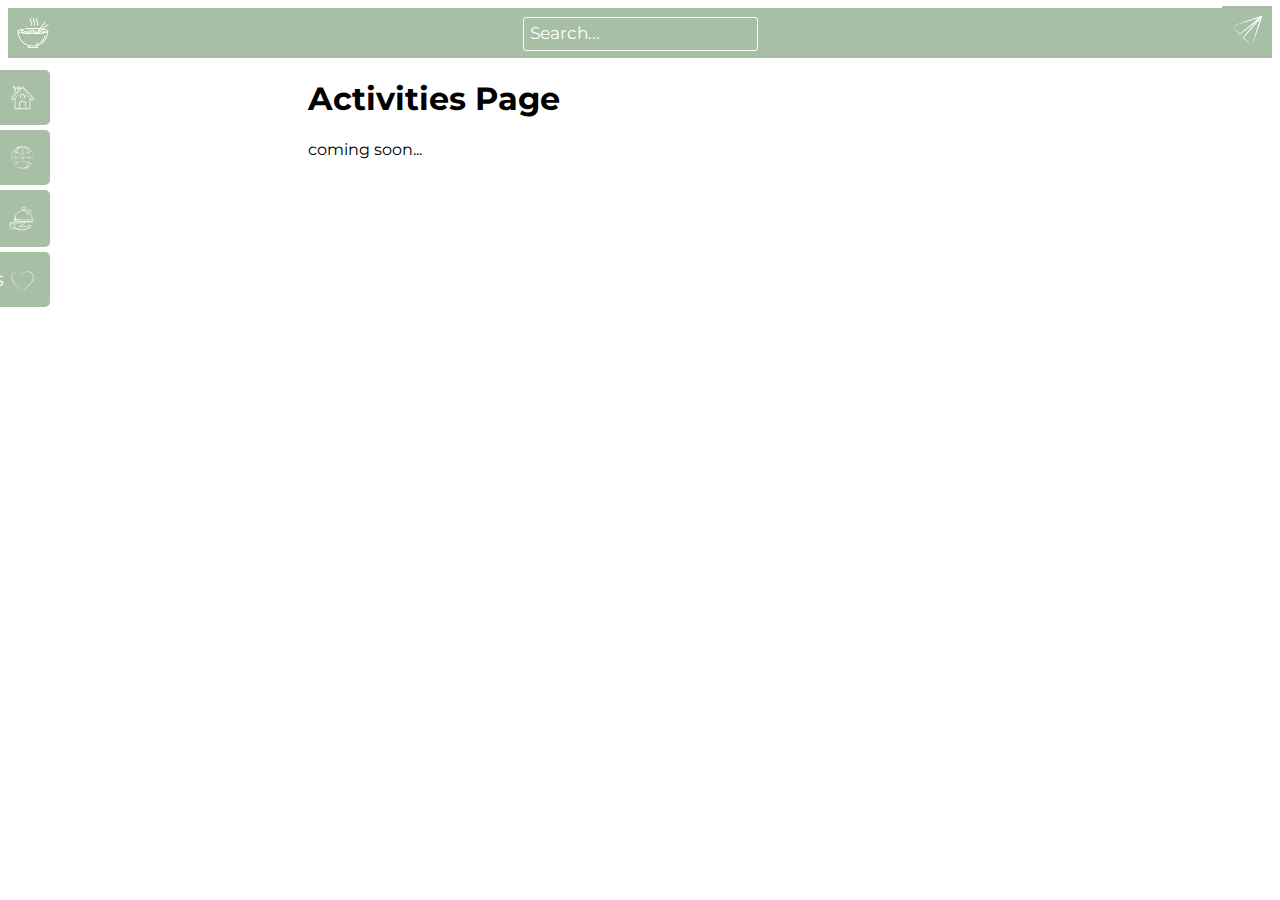
==== activities.html @ b77115ab "font style import" ====
<!DOCTYPE html>
<html>
    <head>
        <meta charset="UTF-8">
        <title>Food o'Clock</title>
        <link rel="stylesheet" type="text/css" href="style_activities.css">
        <style>
            @import url('https://fonts.googleapis.com/css2?family=Montserrat:ital,wght@0,100;0,200;0,300;0,400;0,500;0,600;0,700;0,800;0,900;1,100;1,200;1,300;1,400;1,500;1,600;1,700;1,800;1,900&display=swap');
        </style>  
    </head>

    <body>

        <div class="topNav">
            <img src="img/logo.png" alt="this is a logo" >

            <form id="mySearchBar" class="searchBar">
                <input type="text" placeholder="Search..." >
                <!--<img src="../icons/search.png" alt="this is a globe icon" style="margin-top: -43px;">-->
            </form>

            <img src="icons/message.png" alt="this is a message" style="float: right; margin-top: -45px;">
        </div>

        <div id="mySidenav" class="sidenav">
            <a href="home.html" id="home">Home <img src="icons/home.png" alt="this is a home icon" style="height: 25px; float: right;"> </a>
            <a href="map.html" id="map">Map <img src="icons/map.png" alt="this is a map icon"  style="height: 25px; float: right;"> </a>
            <a href="explore.html" id="explore">Explore <img src="icons/explore.png" alt="this is a explore" style="height: 27px; float: right;"> </a>
            <a href="activities.html" id="activities">Activities <img src="icons/activities.png" alt="this is a heart icon" style="height: 25px; float: right;"> </a>

        </div>

        <div style="margin-left: 300px">
            <h1 >
            Activities Page
            </h1>

            <p>
                coming soon...
            </p>
        </div>
        
        

       

        

    </body>
</html>
---- style_activities.css ----
body {
	background-color: white;
	overflow-x: hidden;
    font-family: 'Montserrat';
}

hr {
	width: 70%;
	border: 0.5px solid #A7BFA5;
	margin-left: auto;
	margin-right: auto;
}

.topNav img{
	height: 50px;
	
}

.topNav{
	width: 100%;
	height: 50px;
	background-color: #A7BFA5;
	display: block;
	
}


/* Style the search box inside the navigation bar */
.searchBar input[type=text] {
	display: block;
	padding: 6px;
	border: 1px solid white;
	border-radius: 3px;
	background-color: #A7BFA5;
	margin-top: -45px;
	margin-left: auto;
	margin-right: auto;
	position: relative;
	font-size: 17px;
  }

.searchBar ::placeholder {
	color: white;
	font-family: 'Montserrat';
}


/* Style the links inside the sidenav */
#mySidenav a {
position: absolute; /* Position them relative to the browser window */
left: -100px; /* Position them outside of the screen */
transition: 0.3s; /* Add transition on hover */
padding: 15px; /* 15px padding */
width: 120px; /* Set a specific width */
text-decoration: none; /* Remove underline */
font-size: 20px; /* Increase font size */
font-family: 'Montserrat';
color: white; /* White text color */
border-radius: 0 5px 5px 0; /* Rounded corners on the top right and bottom right side */
}

#mySidenav a:hover {
left: 0; /* On mouse-over, make the elements appear as they should */
}

/* The about link: 20px from the top with a green background */
#home {
top: 70px;
background-color: #A7BFA5;
}

#map {
top: 130px;
background-color: #A7BFA5; /* Blue */
}

#explore {
top: 190px;
background-color: #A7BFA5; /* Red */
}

#activities {
top: 252px;
background-color: #A7BFA5 /* Light Black */
}
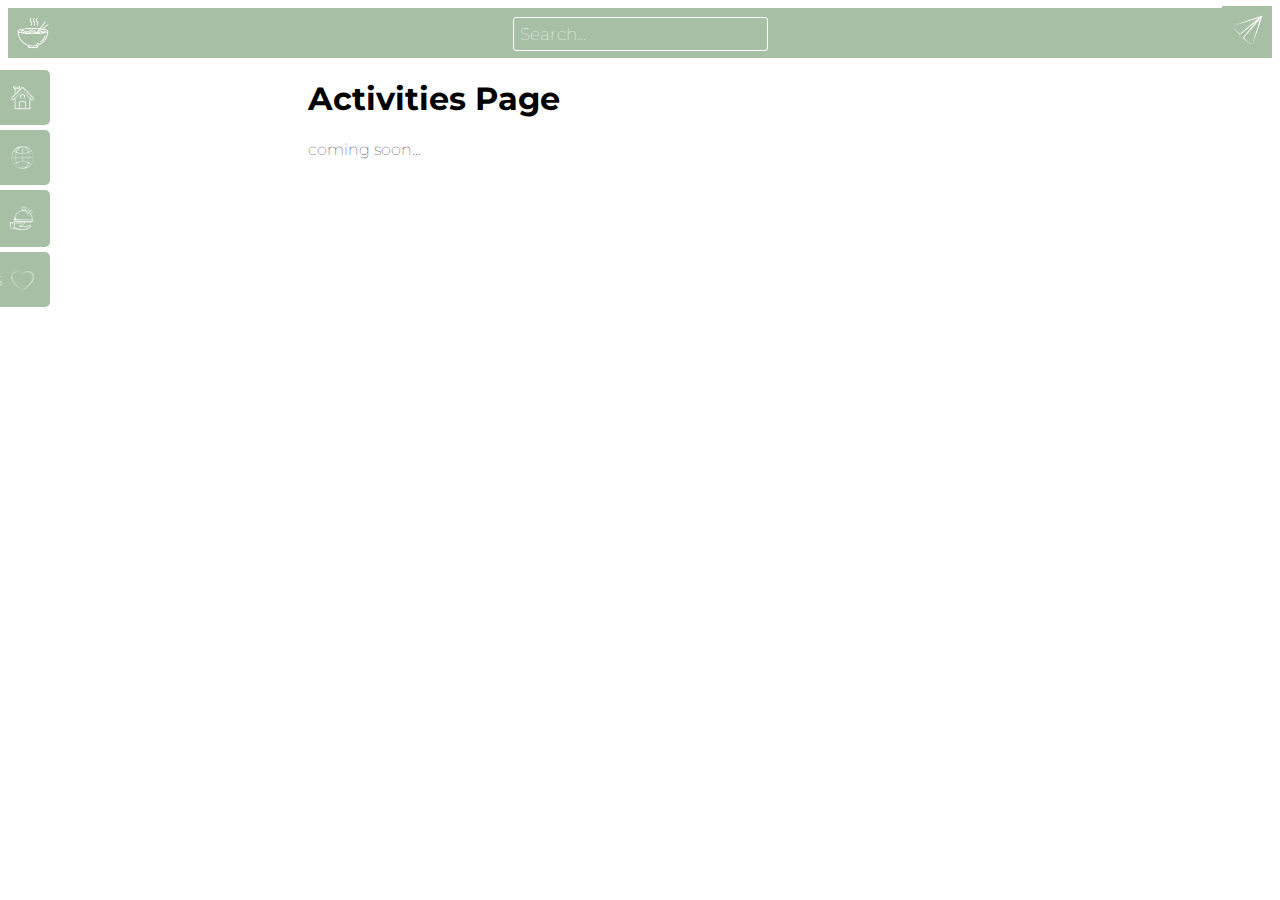
==== commit 410503ec: "logo link" ====
--- a/activities.html
+++ b/activities.html
@@ -12,7 +12,7 @@
     <body>
 
         <div class="topNav">
-            <img src="img/logo.png" alt="this is a logo" >
+            <a href="home.html" > <img src="img/logo.png" alt="this is a logo" > </a>
 
             <form id="mySearchBar" class="searchBar">
                 <input type="text" placeholder="Search..." >
--- a/style_activities.css
+++ b/style_activities.css
@@ -2,7 +2,8 @@
 body {
 	background-color: white;
 	overflow-x: hidden;
-    font-family: 'Montserrat';
+    font-family: 'Montserrat', sans-serif;
+	font-weight: 100;
 }
 
 hr {
@@ -38,50 +39,54 @@
 	margin-right: auto;
 	position: relative;
 	font-size: 17px;
+	font-family: 'Montserrat', sans-serif;
+	font-weight: 300;
   }
 
 .searchBar ::placeholder {
 	color: white;
-	font-family: 'Montserrat';
+	font-family: 'Montserrat', sans-serif;
+	font-weight: 100;
 }
 
 
 /* Style the links inside the sidenav */
 #mySidenav a {
-position: absolute; /* Position them relative to the browser window */
-left: -100px; /* Position them outside of the screen */
-transition: 0.3s; /* Add transition on hover */
-padding: 15px; /* 15px padding */
-width: 120px; /* Set a specific width */
-text-decoration: none; /* Remove underline */
-font-size: 20px; /* Increase font size */
-font-family: 'Montserrat';
-color: white; /* White text color */
-border-radius: 0 5px 5px 0; /* Rounded corners on the top right and bottom right side */
+	position: absolute; /* Position them relative to the browser window */
+	left: -100px; /* Position them outside of the screen */
+	transition: 0.3s; /* Add transition on hover */
+	padding: 15px; /* 15px padding */
+	width: 120px; /* Set a specific width */
+	text-decoration: none; /* Remove underline */
+	font-size: 20px; /* Increase font size */
+	font-family: 'Montserrat', sans-serif;
+	font-weight: 100;
+	color: white; /* White text color */
+	border-radius: 0 5px 5px 0; /* Rounded corners on the top right and bottom right side */
 }
 
 #mySidenav a:hover {
-left: 0; /* On mouse-over, make the elements appear as they should */
+	left: 0; /* On mouse-over, make the elements appear as they should */
 }
 
 /* The about link: 20px from the top with a green background */
 #home {
-top: 70px;
-background-color: #A7BFA5;
+	top: 70px;
+	background-color: #A7BFA5;
 }
 
 #map {
-top: 130px;
-background-color: #A7BFA5; /* Blue */
+	top: 130px;
+	background-color: #A7BFA5; /* Blue */
 }
 
 #explore {
-top: 190px;
-background-color: #A7BFA5; /* Red */
+	top: 190px;
+	background-color: #A7BFA5; /* Red */
 }
 
 #activities {
-top: 252px;
-background-color: #A7BFA5 /* Light Black */
+	top: 252px;
+	background-color: #A7BFA5 /* Light Black */
 }
 
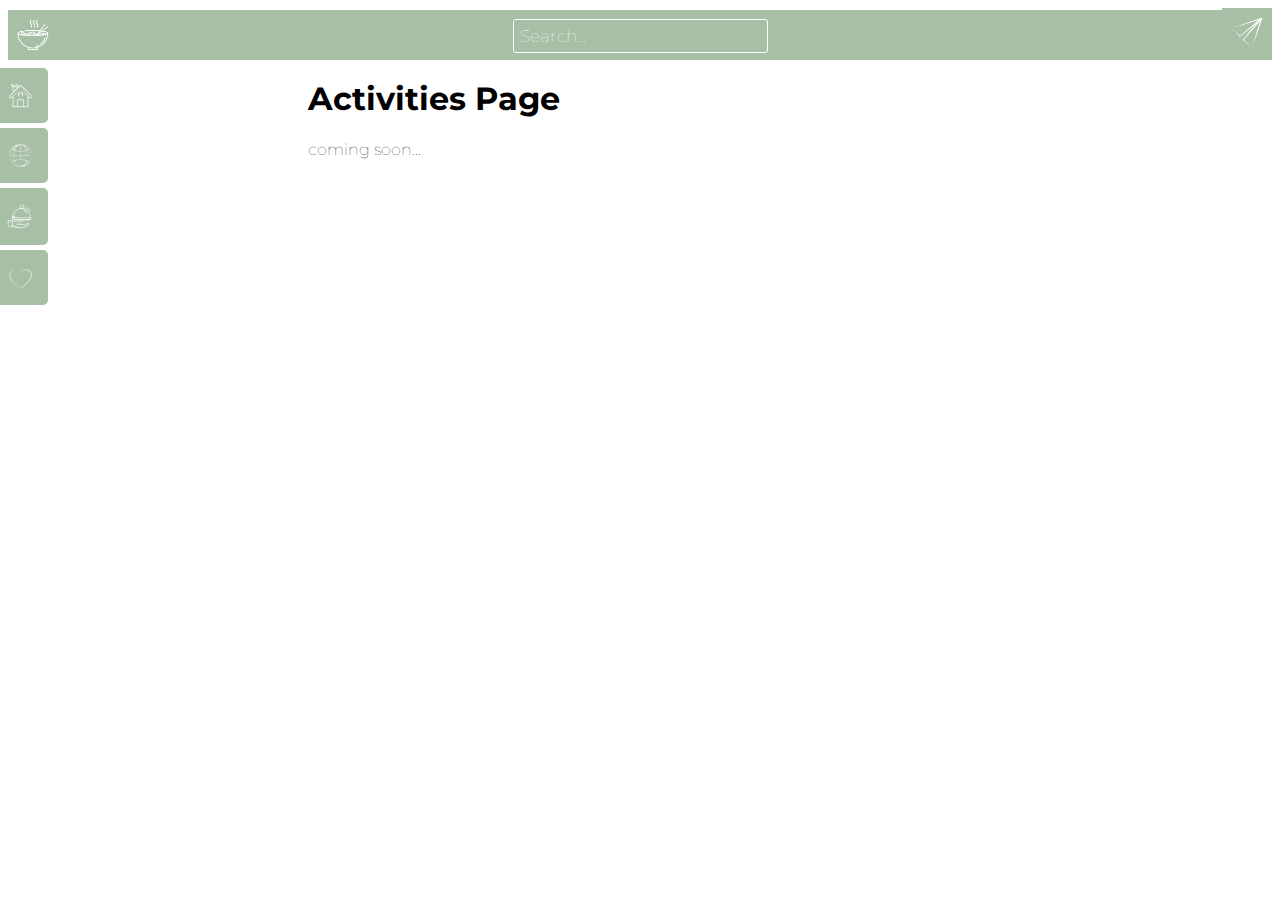
==== commit 281f580a: "header und sidenav style" ====
--- a/activities.html
+++ b/activities.html
@@ -10,17 +10,19 @@
     </head>
 
     <body>
-
-        <div class="topNav">
-            <a href="home.html" > <img src="img/logo.png" alt="this is a logo" > </a>
-
-            <form id="mySearchBar" class="searchBar">
-                <input type="text" placeholder="Search..." >
-                <!--<img src="../icons/search.png" alt="this is a globe icon" style="margin-top: -43px;">-->
-            </form>
-
-            <img src="icons/message.png" alt="this is a message" style="float: right; margin-top: -45px;">
-        </div>
+        <header>
+            <div class="topNav">
+                <a href="home.html" > <img src="img/logo.png" alt="this is a logo" > </a>
+    
+    
+                <form id="mySearchBar" class="searchBar">
+                    <input type="text" placeholder="Search..." >
+                    <!--<img src="../icons/search.png" alt="this is a globe icon" style="margin-top: -43px;">-->
+                </form>
+    
+                <img src="icons/message.png" alt="this is a message" style="float: right; margin-top: -45px;">
+            </div>
+          </header>
 
         <div id="mySidenav" class="sidenav">
             <a href="home.html" id="home">Home <img src="icons/home.png" alt="this is a home icon" style="height: 25px; float: right;"> </a>
--- a/style_activities.css
+++ b/style_activities.css
@@ -2,30 +2,39 @@
 body {
 	background-color: white;
 	overflow-x: hidden;
-    font-family: 'Montserrat', sans-serif;
+	font-family: 'Montserrat', sans-serif;
 	font-weight: 100;
 }
 
-hr {
-	width: 70%;
-	border: 0.5px solid #A7BFA5;
-	margin-left: auto;
-	margin-right: auto;
+header{
+	position: -webkit-sticky;
+	position: sticky;
+	top: 10px;
+}
+
+footer {
+	background-color: #A7BFA5;
+	color: white;
+	text-align: center;
+	padding-top: 50px;
+	padding-bottom: 50px;
+	margin-top: 15px;
+}
+
+.footer h2{
+	font-weight: 400;
 }
 
 .topNav img{
 	height: 50px;
-	
 }
 
 .topNav{
 	width: 100%;
 	height: 50px;
 	background-color: #A7BFA5;
-	display: block;
-	
+	display: block;	
 }
-
 
 /* Style the search box inside the navigation bar */
 .searchBar input[type=text] {
@@ -39,7 +48,8 @@
 	margin-right: auto;
 	position: relative;
 	font-size: 17px;
-	font-family: 'Montserrat', sans-serif;
+	color: white;
+	font-family: 'Montserrat', sans-serif ;
 	font-weight: 300;
   }
 
@@ -49,24 +59,26 @@
 	font-weight: 100;
 }
 
+.sidenav{
+	position: fixed;
+	margin-top: -60px;
+}
 
 /* Style the links inside the sidenav */
 #mySidenav a {
 	position: absolute; /* Position them relative to the browser window */
-	left: -100px; /* Position them outside of the screen */
+	left: -110px; /* Position them outside of the screen */
 	transition: 0.3s; /* Add transition on hover */
 	padding: 15px; /* 15px padding */
 	width: 120px; /* Set a specific width */
 	text-decoration: none; /* Remove underline */
 	font-size: 20px; /* Increase font size */
-	font-family: 'Montserrat', sans-serif;
-	font-weight: 100;
 	color: white; /* White text color */
 	border-radius: 0 5px 5px 0; /* Rounded corners on the top right and bottom right side */
 }
 
 #mySidenav a:hover {
-	left: 0; /* On mouse-over, make the elements appear as they should */
+	left: -10px; /* On mouse-over, make the elements appear as they should */
 }
 
 /* The about link: 20px from the top with a green background */
@@ -81,12 +93,11 @@
 }
 
 #explore {
-	top: 190px;
-	background-color: #A7BFA5; /* Red */
+top: 190px;
+background-color: #A7BFA5; /* Red */
 }
 
 #activities {
-	top: 252px;
-	background-color: #A7BFA5 /* Light Black */
-}
-
+top: 252px;
+background-color: #A7BFA5 /* Light Black */
+}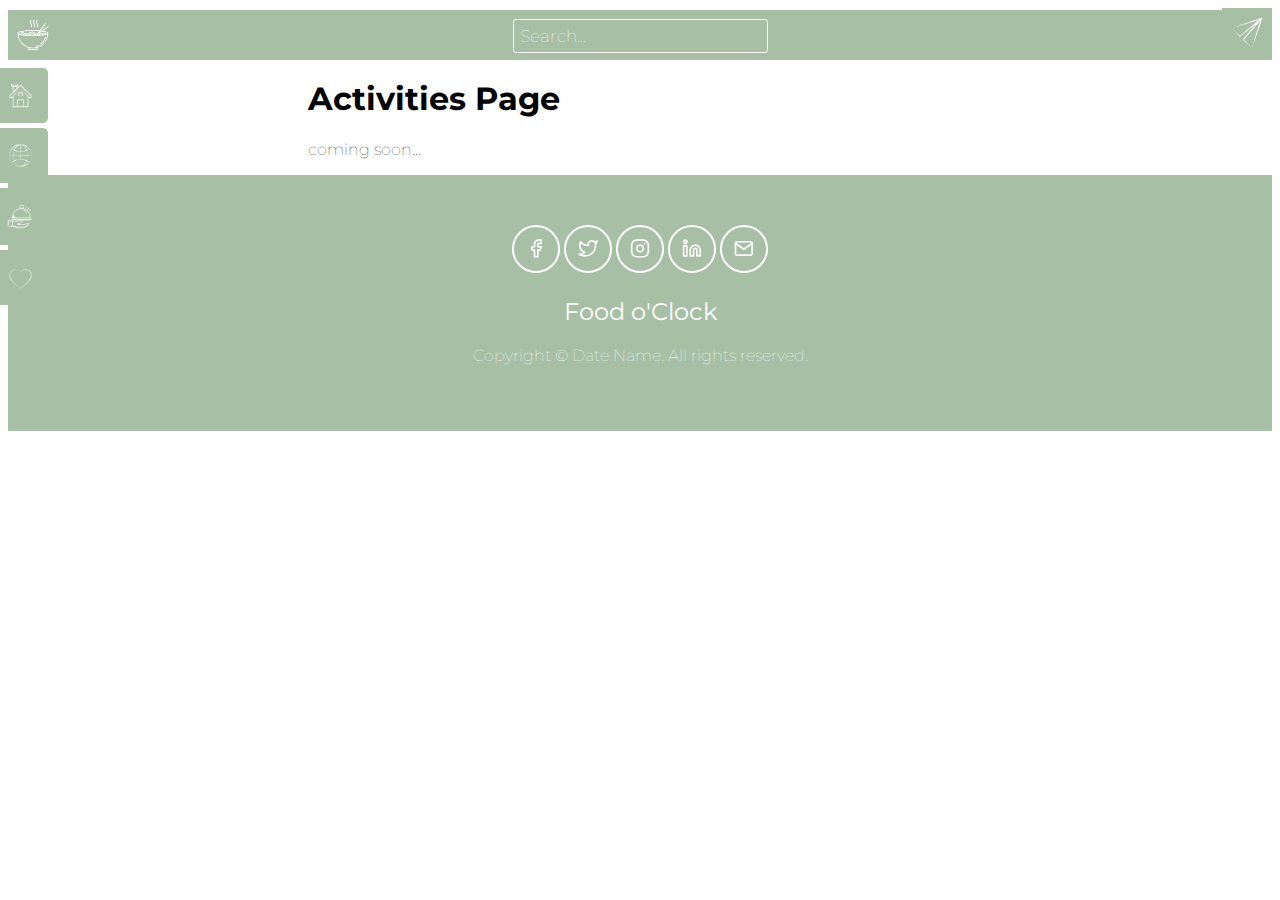
==== commit a03bfd8b: "footer all pages" ====
--- a/activities.html
+++ b/activities.html
@@ -45,7 +45,109 @@
         
 
        
+        <!-- FOOTER -->
 
+        <footer class="footer">
+            <!-- Facebook -->
+            <svg xmlns="http://www.w3.org/2000/svg" width="48" height="48" viewBox="0 0 48 48">
+              <g id="Circle_Button_" data-name="Circle Button " transform="translate(0 0)">
+                <g id="Area_SIZE:MEDIUM_STATE:DEFAULT_STYLE:STYLE2_" data-name="Area [SIZE:MEDIUM][STATE:DEFAULT][STYLE:STYLE2]" transform="translate(0 0)" fill="#a7bfa5" stroke="#fff" stroke-width="2">
+                  <rect width="48" height="48" rx="24" stroke="none"/>
+                  <rect x="1" y="1" width="46" height="46" rx="23" fill="none"/>
+                </g>
+                <g id="Icon_" data-name="Icon " transform="translate(14 14)">
+                  <rect id="Area_ICON:feather_facebook_SIZE:MEDIUM_STATE:DEFAULT_STYLE:STYLE2_" data-name="Area [ICON:feather/facebook][SIZE:MEDIUM][STATE:DEFAULT][STYLE:STYLE2]" width="20" height="20" transform="translate(0 0)" fill="#a7bfa5" opacity="0"/>
+                  <g id="Icon" transform="translate(6.03 1.084)">
+                    <path id="Path" d="M15,1.667H12.5A4.167,4.167,0,0,0,8.333,5.833v2.5h-2.5v3.334h2.5v6.666h3.334V11.667h2.5L15,8.333H11.667v-2.5A.833.833,0,0,1,12.5,5H15Z" transform="translate(-5.833 -1.667)" fill="#a7bfa5" stroke="#fff" stroke-linecap="round" stroke-linejoin="round" stroke-width="1.667"/>
+                  </g>
+                </g>
+              </g>
+            </svg>
+            
+  
+            <!-- Twitter -->
+            <svg xmlns="http://www.w3.org/2000/svg" width="48" height="48" viewBox="0 0 48 48">
+              <g id="Circle_Button_" data-name="Circle Button " transform="translate(0 0)">
+                <g id="Area_SIZE:MEDIUM_STATE:DEFAULT_STYLE:STYLE2_" data-name="Area [SIZE:MEDIUM][STATE:DEFAULT][STYLE:STYLE2]" transform="translate(0 0)" fill="#a7bfa5" stroke="#fff" stroke-width="2">
+                  <rect width="48" height="48" rx="24" stroke="none"/>
+                  <rect x="1" y="1" width="46" height="46" rx="23" fill="none"/>
+                </g>
+                <g id="Icon_" data-name="Icon " transform="translate(14 14)">
+                  <rect id="Area_ICON:feather_twitter_SIZE:MEDIUM_STATE:DEFAULT_STYLE:STYLE2_" data-name="Area [ICON:feather/twitter][SIZE:MEDIUM][STATE:DEFAULT][STYLE:STYLE2]" width="20" height="20" transform="translate(0 0)" fill="#a7bfa5" opacity="0"/>
+                  <g id="Icon" transform="translate(0.932 1.908)">
+                    <path id="Path" d="M19.167,2.5A9.094,9.094,0,0,1,16.55,3.775,3.733,3.733,0,0,0,10,6.275v.833A8.884,8.884,0,0,1,2.5,3.333s-3.333,7.5,4.167,10.834A9.7,9.7,0,0,1,.833,15.833C8.333,20,17.5,15.833,17.5,6.25a3.739,3.739,0,0,0-.067-.692A6.427,6.427,0,0,0,19.167,2.5Z" transform="translate(-0.833 -2.491)" fill="#a7bfa5" stroke="#fff" stroke-linecap="round" stroke-linejoin="round" stroke-width="1.667"/>
+                  </g>
+                </g>
+              </g>
+            </svg>
+            
+  
+            <!-- Instagram -->
+            <svg xmlns="http://www.w3.org/2000/svg" width="48" height="48" viewBox="0 0 48 48">
+              <g id="Circle_Button_" data-name="Circle Button " transform="translate(0 0)">
+                <g id="Area_SIZE:MEDIUM_STATE:DEFAULT_STYLE:STYLE2_" data-name="Area [SIZE:MEDIUM][STATE:DEFAULT][STYLE:STYLE2]" transform="translate(0 0)" fill="#a7bfa5" stroke="#fff" stroke-width="2">
+                  <rect width="48" height="48" rx="24" stroke="none"/>
+                  <rect x="1" y="1" width="46" height="46" rx="23" fill="none"/>
+                </g>
+                <g id="Icon_" data-name="Icon " transform="translate(14 14)">
+                  <rect id="Area_ICON:feather_instagram_SIZE:MEDIUM_STATE:DEFAULT_STYLE:STYLE2_" data-name="Area [ICON:feather/instagram][SIZE:MEDIUM][STATE:DEFAULT][STYLE:STYLE2]" width="20" height="20" transform="translate(0 0)" fill="#a7bfa5" opacity="0"/>
+                  <g id="Icon" transform="translate(1.667 1.083)">
+                    <rect id="Rect" width="16.667" height="16.667" rx="5" fill="#a7bfa5" stroke="#fff" stroke-linecap="round" stroke-linejoin="round" stroke-width="1.667"/>
+                    <path id="Path" d="M13.333,9.475a3.333,3.333,0,1,1-2.808-2.808A3.333,3.333,0,0,1,13.333,9.475Z" transform="translate(-1.667 -1.667)" fill="#a7bfa5" stroke="#fff" stroke-linecap="round" stroke-linejoin="round" stroke-width="1.667"/>
+                    <line id="Line" x2="0.008" transform="translate(12.917 3.75)" fill="none" stroke="#fff" stroke-linecap="round" stroke-linejoin="round" stroke-width="1.667"/>
+                  </g>
+                </g>
+              </g>
+            </svg>
+            
+            <!-- LinkedIn -->
+            <svg xmlns="http://www.w3.org/2000/svg" width="48" height="48" viewBox="0 0 48 48">
+              <g id="Circle_Button_" data-name="Circle Button " transform="translate(0 0)">
+                <g id="Area_SIZE:MEDIUM_STATE:DEFAULT_STYLE:STYLE2_" data-name="Area [SIZE:MEDIUM][STATE:DEFAULT][STYLE:STYLE2]" transform="translate(0 0)" fill="#a7bfa5" stroke="snow" stroke-width="2">
+                  <rect width="48" height="48" rx="24" stroke="none"/>
+                  <rect x="1" y="1" width="46" height="46" rx="23" fill="none"/>
+                </g>
+                <g id="Icon_" data-name="Icon " transform="translate(14 14)">
+                  <rect id="Area_ICON:feather_linkedin_SIZE:MEDIUM_STATE:DEFAULT_STYLE:STYLE2_" data-name="Area [ICON:feather/linkedin][SIZE:MEDIUM][STATE:DEFAULT][STYLE:STYLE2]" width="20" height="20" transform="translate(0 0)" fill="#a7bfa5" opacity="0"/>
+                  <g id="Icon" transform="translate(1.568 1.083)">
+                    <path id="Path" d="M13.333,6.667a5,5,0,0,1,5,5V17.5H15V11.667a1.667,1.667,0,1,0-3.333,0V17.5H8.333V11.667A5,5,0,0,1,13.333,6.667Z" transform="translate(-1.667 -1.667)" fill="#a7bfa5" stroke="snow" stroke-linecap="round" stroke-linejoin="round" stroke-width="1.667"/>
+                    <rect id="Rect" width="3.333" height="10" transform="translate(0 5.833)" fill="#a7bfa5" stroke="snow" stroke-linecap="round" stroke-linejoin="round" stroke-width="1.667"/>
+                    <circle id="Path-2" data-name="Path" cx="1.667" cy="1.667" r="1.667" fill="#a7bfa5" stroke="snow" stroke-linecap="round" stroke-linejoin="round" stroke-width="1.667"/>
+                  </g>
+                </g>
+              </g>
+            </svg>
+            
+            <!-- Mail -->
+            <svg xmlns="http://www.w3.org/2000/svg" width="48" height="48" viewBox="0 0 48 48">
+              <g id="Circle_Button_" data-name="Circle Button " transform="translate(0 0)">
+                <g id="Area_SIZE:MEDIUM_STATE:DEFAULT_STYLE:STYLE2_" data-name="Area [SIZE:MEDIUM][STATE:DEFAULT][STYLE:STYLE2]" transform="translate(0 0)" fill="#a7bfa5" stroke="#fff" stroke-width="2">
+                  <rect width="48" height="48" rx="24" stroke="none"/>
+                  <rect x="1" y="1" width="46" height="46" rx="23" fill="none"/>
+                </g>
+                <g id="Icon_" data-name="Icon " transform="translate(14 14)">
+                  <g id="Area_ICON:feather_mail_SIZE:MEDIUM_STATE:DEFAULT_STYLE:STYLE2_" data-name="Area [ICON:feather/mail][SIZE:MEDIUM][STATE:DEFAULT][STYLE:STYLE2]" transform="translate(0 0)" fill="#a7bfa5" stroke="#fff" stroke-width="1" opacity="0">
+                    <rect width="20" height="20" stroke="none"/>
+                    <rect x="0.5" y="0.5" width="19" height="19" fill="none"/>
+                  </g>
+                  <g id="Icon" transform="translate(1.47 2.75)">
+                    <path id="Path" d="M3.333,3.333H16.667A1.671,1.671,0,0,1,18.333,5V15a1.671,1.671,0,0,1-1.666,1.667H3.333A1.671,1.671,0,0,1,1.667,15V5A1.671,1.671,0,0,1,3.333,3.333Z" transform="translate(-1.667 -3.333)" fill="#a7bfa5" stroke="#fff" stroke-linecap="round" stroke-linejoin="round" stroke-width="1.667"/>
+                    <path id="Path-2" data-name="Path" d="M18.333,5,10,10.833,1.667,5" transform="translate(-1.667 -3.333)" fill="#a7bfa5" stroke="#fff" stroke-linecap="round" stroke-linejoin="round" stroke-width="1.667"/>
+                  </g>
+                </g>
+              </g>
+            </svg>
+  
+            <br>
+  
+            <h2>
+              Food o'Clock
+            </h2>
+            <p>
+              Copyright © Date Name. All rights reserved.
+            </p>
+            
+          </footer>
         
 
     </body>
--- a/style_activities.css
+++ b/style_activities.css
@@ -20,6 +20,7 @@
 	padding-bottom: 50px;
 	margin-top: 15px;
 }
+
 
 .footer h2{
 	font-weight: 400;
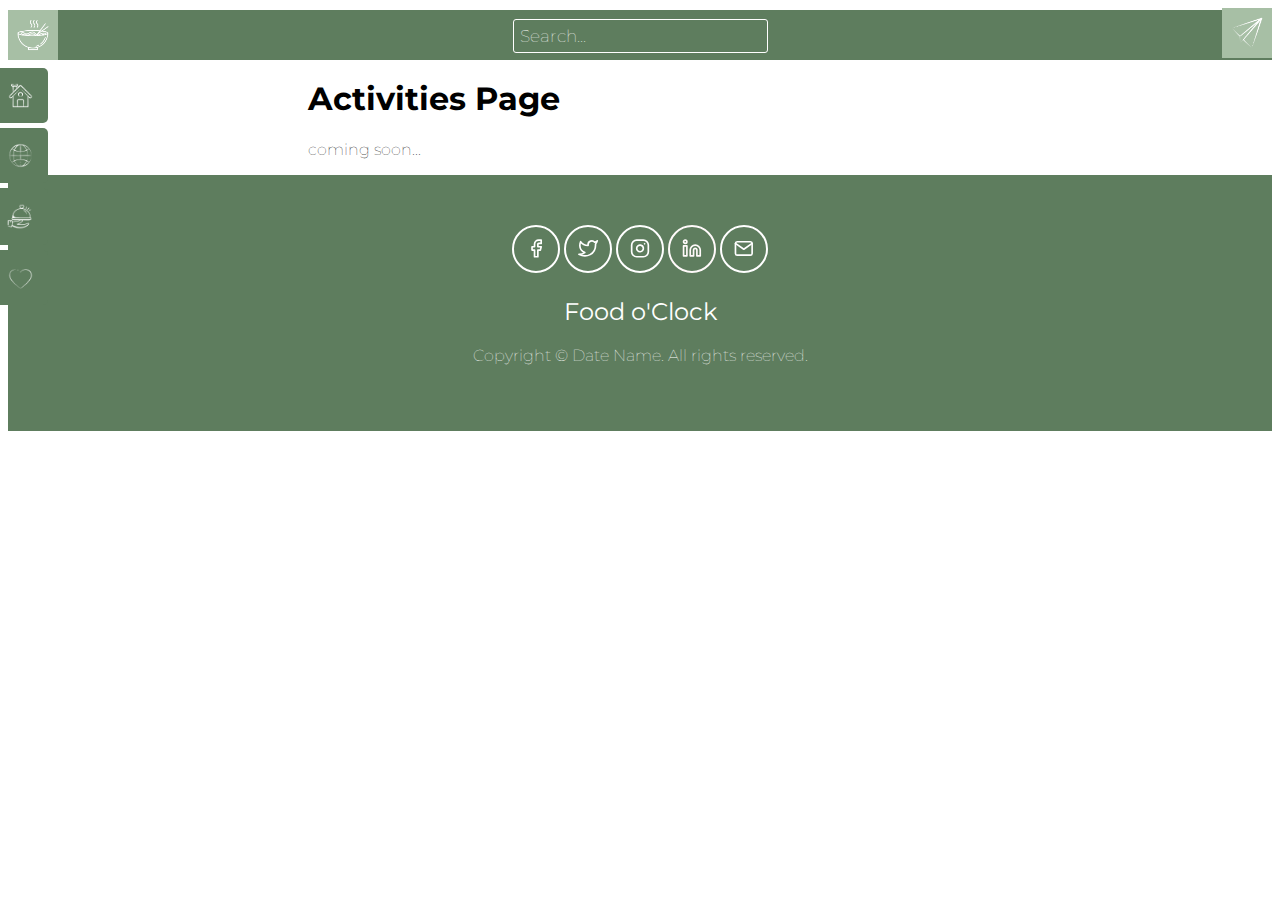
==== commit cb5174df: "color change" ====
--- a/activities.html
+++ b/activities.html
@@ -51,14 +51,14 @@
             <!-- Facebook -->
             <svg xmlns="http://www.w3.org/2000/svg" width="48" height="48" viewBox="0 0 48 48">
               <g id="Circle_Button_" data-name="Circle Button " transform="translate(0 0)">
-                <g id="Area_SIZE:MEDIUM_STATE:DEFAULT_STYLE:STYLE2_" data-name="Area [SIZE:MEDIUM][STATE:DEFAULT][STYLE:STYLE2]" transform="translate(0 0)" fill="#a7bfa5" stroke="#fff" stroke-width="2">
+                <g id="Area_SIZE:MEDIUM_STATE:DEFAULT_STYLE:STYLE2_" data-name="Area [SIZE:MEDIUM][STATE:DEFAULT][STYLE:STYLE2]" transform="translate(0 0)" fill="#5E7D5E" stroke="#fff" stroke-width="2">
                   <rect width="48" height="48" rx="24" stroke="none"/>
                   <rect x="1" y="1" width="46" height="46" rx="23" fill="none"/>
                 </g>
                 <g id="Icon_" data-name="Icon " transform="translate(14 14)">
-                  <rect id="Area_ICON:feather_facebook_SIZE:MEDIUM_STATE:DEFAULT_STYLE:STYLE2_" data-name="Area [ICON:feather/facebook][SIZE:MEDIUM][STATE:DEFAULT][STYLE:STYLE2]" width="20" height="20" transform="translate(0 0)" fill="#a7bfa5" opacity="0"/>
+                  <rect id="Area_ICON:feather_facebook_SIZE:MEDIUM_STATE:DEFAULT_STYLE:STYLE2_" data-name="Area [ICON:feather/facebook][SIZE:MEDIUM][STATE:DEFAULT][STYLE:STYLE2]" width="20" height="20" transform="translate(0 0)" fill="#5E7D5E" opacity="0"/>
                   <g id="Icon" transform="translate(6.03 1.084)">
-                    <path id="Path" d="M15,1.667H12.5A4.167,4.167,0,0,0,8.333,5.833v2.5h-2.5v3.334h2.5v6.666h3.334V11.667h2.5L15,8.333H11.667v-2.5A.833.833,0,0,1,12.5,5H15Z" transform="translate(-5.833 -1.667)" fill="#a7bfa5" stroke="#fff" stroke-linecap="round" stroke-linejoin="round" stroke-width="1.667"/>
+                    <path id="Path" d="M15,1.667H12.5A4.167,4.167,0,0,0,8.333,5.833v2.5h-2.5v3.334h2.5v6.666h3.334V11.667h2.5L15,8.333H11.667v-2.5A.833.833,0,0,1,12.5,5H15Z" transform="translate(-5.833 -1.667)" fill="#5E7D5E" stroke="#fff" stroke-linecap="round" stroke-linejoin="round" stroke-width="1.667"/>
                   </g>
                 </g>
               </g>
@@ -68,14 +68,14 @@
             <!-- Twitter -->
             <svg xmlns="http://www.w3.org/2000/svg" width="48" height="48" viewBox="0 0 48 48">
               <g id="Circle_Button_" data-name="Circle Button " transform="translate(0 0)">
-                <g id="Area_SIZE:MEDIUM_STATE:DEFAULT_STYLE:STYLE2_" data-name="Area [SIZE:MEDIUM][STATE:DEFAULT][STYLE:STYLE2]" transform="translate(0 0)" fill="#a7bfa5" stroke="#fff" stroke-width="2">
+                <g id="Area_SIZE:MEDIUM_STATE:DEFAULT_STYLE:STYLE2_" data-name="Area [SIZE:MEDIUM][STATE:DEFAULT][STYLE:STYLE2]" transform="translate(0 0)" fill="#5E7D5E" stroke="#fff" stroke-width="2">
                   <rect width="48" height="48" rx="24" stroke="none"/>
                   <rect x="1" y="1" width="46" height="46" rx="23" fill="none"/>
                 </g>
                 <g id="Icon_" data-name="Icon " transform="translate(14 14)">
-                  <rect id="Area_ICON:feather_twitter_SIZE:MEDIUM_STATE:DEFAULT_STYLE:STYLE2_" data-name="Area [ICON:feather/twitter][SIZE:MEDIUM][STATE:DEFAULT][STYLE:STYLE2]" width="20" height="20" transform="translate(0 0)" fill="#a7bfa5" opacity="0"/>
+                  <rect id="Area_ICON:feather_twitter_SIZE:MEDIUM_STATE:DEFAULT_STYLE:STYLE2_" data-name="Area [ICON:feather/twitter][SIZE:MEDIUM][STATE:DEFAULT][STYLE:STYLE2]" width="20" height="20" transform="translate(0 0)" fill="#5E7D5E" opacity="0"/>
                   <g id="Icon" transform="translate(0.932 1.908)">
-                    <path id="Path" d="M19.167,2.5A9.094,9.094,0,0,1,16.55,3.775,3.733,3.733,0,0,0,10,6.275v.833A8.884,8.884,0,0,1,2.5,3.333s-3.333,7.5,4.167,10.834A9.7,9.7,0,0,1,.833,15.833C8.333,20,17.5,15.833,17.5,6.25a3.739,3.739,0,0,0-.067-.692A6.427,6.427,0,0,0,19.167,2.5Z" transform="translate(-0.833 -2.491)" fill="#a7bfa5" stroke="#fff" stroke-linecap="round" stroke-linejoin="round" stroke-width="1.667"/>
+                    <path id="Path" d="M19.167,2.5A9.094,9.094,0,0,1,16.55,3.775,3.733,3.733,0,0,0,10,6.275v.833A8.884,8.884,0,0,1,2.5,3.333s-3.333,7.5,4.167,10.834A9.7,9.7,0,0,1,.833,15.833C8.333,20,17.5,15.833,17.5,6.25a3.739,3.739,0,0,0-.067-.692A6.427,6.427,0,0,0,19.167,2.5Z" transform="translate(-0.833 -2.491)" fill="#5E7D5E" stroke="#fff" stroke-linecap="round" stroke-linejoin="round" stroke-width="1.667"/>
                   </g>
                 </g>
               </g>
@@ -85,15 +85,15 @@
             <!-- Instagram -->
             <svg xmlns="http://www.w3.org/2000/svg" width="48" height="48" viewBox="0 0 48 48">
               <g id="Circle_Button_" data-name="Circle Button " transform="translate(0 0)">
-                <g id="Area_SIZE:MEDIUM_STATE:DEFAULT_STYLE:STYLE2_" data-name="Area [SIZE:MEDIUM][STATE:DEFAULT][STYLE:STYLE2]" transform="translate(0 0)" fill="#a7bfa5" stroke="#fff" stroke-width="2">
+                <g id="Area_SIZE:MEDIUM_STATE:DEFAULT_STYLE:STYLE2_" data-name="Area [SIZE:MEDIUM][STATE:DEFAULT][STYLE:STYLE2]" transform="translate(0 0)" fill="#5E7D5E" stroke="#fff" stroke-width="2">
                   <rect width="48" height="48" rx="24" stroke="none"/>
                   <rect x="1" y="1" width="46" height="46" rx="23" fill="none"/>
                 </g>
                 <g id="Icon_" data-name="Icon " transform="translate(14 14)">
-                  <rect id="Area_ICON:feather_instagram_SIZE:MEDIUM_STATE:DEFAULT_STYLE:STYLE2_" data-name="Area [ICON:feather/instagram][SIZE:MEDIUM][STATE:DEFAULT][STYLE:STYLE2]" width="20" height="20" transform="translate(0 0)" fill="#a7bfa5" opacity="0"/>
+                  <rect id="Area_ICON:feather_instagram_SIZE:MEDIUM_STATE:DEFAULT_STYLE:STYLE2_" data-name="Area [ICON:feather/instagram][SIZE:MEDIUM][STATE:DEFAULT][STYLE:STYLE2]" width="20" height="20" transform="translate(0 0)" fill="#5E7D5E" opacity="0"/>
                   <g id="Icon" transform="translate(1.667 1.083)">
-                    <rect id="Rect" width="16.667" height="16.667" rx="5" fill="#a7bfa5" stroke="#fff" stroke-linecap="round" stroke-linejoin="round" stroke-width="1.667"/>
-                    <path id="Path" d="M13.333,9.475a3.333,3.333,0,1,1-2.808-2.808A3.333,3.333,0,0,1,13.333,9.475Z" transform="translate(-1.667 -1.667)" fill="#a7bfa5" stroke="#fff" stroke-linecap="round" stroke-linejoin="round" stroke-width="1.667"/>
+                    <rect id="Rect" width="16.667" height="16.667" rx="5" fill="#5E7D5E" stroke="#fff" stroke-linecap="round" stroke-linejoin="round" stroke-width="1.667"/>
+                    <path id="Path" d="M13.333,9.475a3.333,3.333,0,1,1-2.808-2.808A3.333,3.333,0,0,1,13.333,9.475Z" transform="translate(-1.667 -1.667)" fill="#5E7D5E" stroke="#fff" stroke-linecap="round" stroke-linejoin="round" stroke-width="1.667"/>
                     <line id="Line" x2="0.008" transform="translate(12.917 3.75)" fill="none" stroke="#fff" stroke-linecap="round" stroke-linejoin="round" stroke-width="1.667"/>
                   </g>
                 </g>
@@ -103,16 +103,16 @@
             <!-- LinkedIn -->
             <svg xmlns="http://www.w3.org/2000/svg" width="48" height="48" viewBox="0 0 48 48">
               <g id="Circle_Button_" data-name="Circle Button " transform="translate(0 0)">
-                <g id="Area_SIZE:MEDIUM_STATE:DEFAULT_STYLE:STYLE2_" data-name="Area [SIZE:MEDIUM][STATE:DEFAULT][STYLE:STYLE2]" transform="translate(0 0)" fill="#a7bfa5" stroke="snow" stroke-width="2">
+                <g id="Area_SIZE:MEDIUM_STATE:DEFAULT_STYLE:STYLE2_" data-name="Area [SIZE:MEDIUM][STATE:DEFAULT][STYLE:STYLE2]" transform="translate(0 0)" fill="#5E7D5E" stroke="snow" stroke-width="2">
                   <rect width="48" height="48" rx="24" stroke="none"/>
                   <rect x="1" y="1" width="46" height="46" rx="23" fill="none"/>
                 </g>
                 <g id="Icon_" data-name="Icon " transform="translate(14 14)">
-                  <rect id="Area_ICON:feather_linkedin_SIZE:MEDIUM_STATE:DEFAULT_STYLE:STYLE2_" data-name="Area [ICON:feather/linkedin][SIZE:MEDIUM][STATE:DEFAULT][STYLE:STYLE2]" width="20" height="20" transform="translate(0 0)" fill="#a7bfa5" opacity="0"/>
+                  <rect id="Area_ICON:feather_linkedin_SIZE:MEDIUM_STATE:DEFAULT_STYLE:STYLE2_" data-name="Area [ICON:feather/linkedin][SIZE:MEDIUM][STATE:DEFAULT][STYLE:STYLE2]" width="20" height="20" transform="translate(0 0)" fill="#5E7D5E" opacity="0"/>
                   <g id="Icon" transform="translate(1.568 1.083)">
-                    <path id="Path" d="M13.333,6.667a5,5,0,0,1,5,5V17.5H15V11.667a1.667,1.667,0,1,0-3.333,0V17.5H8.333V11.667A5,5,0,0,1,13.333,6.667Z" transform="translate(-1.667 -1.667)" fill="#a7bfa5" stroke="snow" stroke-linecap="round" stroke-linejoin="round" stroke-width="1.667"/>
-                    <rect id="Rect" width="3.333" height="10" transform="translate(0 5.833)" fill="#a7bfa5" stroke="snow" stroke-linecap="round" stroke-linejoin="round" stroke-width="1.667"/>
-                    <circle id="Path-2" data-name="Path" cx="1.667" cy="1.667" r="1.667" fill="#a7bfa5" stroke="snow" stroke-linecap="round" stroke-linejoin="round" stroke-width="1.667"/>
+                    <path id="Path" d="M13.333,6.667a5,5,0,0,1,5,5V17.5H15V11.667a1.667,1.667,0,1,0-3.333,0V17.5H8.333V11.667A5,5,0,0,1,13.333,6.667Z" transform="translate(-1.667 -1.667)" fill="#5E7D5E" stroke="snow" stroke-linecap="round" stroke-linejoin="round" stroke-width="1.667"/>
+                    <rect id="Rect" width="3.333" height="10" transform="translate(0 5.833)" fill="#5E7D5E" stroke="snow" stroke-linecap="round" stroke-linejoin="round" stroke-width="1.667"/>
+                    <circle id="Path-2" data-name="Path" cx="1.667" cy="1.667" r="1.667" fill="#5E7D5E" stroke="snow" stroke-linecap="round" stroke-linejoin="round" stroke-width="1.667"/>
                   </g>
                 </g>
               </g>
@@ -121,18 +121,18 @@
             <!-- Mail -->
             <svg xmlns="http://www.w3.org/2000/svg" width="48" height="48" viewBox="0 0 48 48">
               <g id="Circle_Button_" data-name="Circle Button " transform="translate(0 0)">
-                <g id="Area_SIZE:MEDIUM_STATE:DEFAULT_STYLE:STYLE2_" data-name="Area [SIZE:MEDIUM][STATE:DEFAULT][STYLE:STYLE2]" transform="translate(0 0)" fill="#a7bfa5" stroke="#fff" stroke-width="2">
+                <g id="Area_SIZE:MEDIUM_STATE:DEFAULT_STYLE:STYLE2_" data-name="Area [SIZE:MEDIUM][STATE:DEFAULT][STYLE:STYLE2]" transform="translate(0 0)" fill="#5E7D5E" stroke="#fff" stroke-width="2">
                   <rect width="48" height="48" rx="24" stroke="none"/>
                   <rect x="1" y="1" width="46" height="46" rx="23" fill="none"/>
                 </g>
                 <g id="Icon_" data-name="Icon " transform="translate(14 14)">
-                  <g id="Area_ICON:feather_mail_SIZE:MEDIUM_STATE:DEFAULT_STYLE:STYLE2_" data-name="Area [ICON:feather/mail][SIZE:MEDIUM][STATE:DEFAULT][STYLE:STYLE2]" transform="translate(0 0)" fill="#a7bfa5" stroke="#fff" stroke-width="1" opacity="0">
+                  <g id="Area_ICON:feather_mail_SIZE:MEDIUM_STATE:DEFAULT_STYLE:STYLE2_" data-name="Area [ICON:feather/mail][SIZE:MEDIUM][STATE:DEFAULT][STYLE:STYLE2]" transform="translate(0 0)" fill="#5E7D5E" stroke="#fff" stroke-width="1" opacity="0">
                     <rect width="20" height="20" stroke="none"/>
                     <rect x="0.5" y="0.5" width="19" height="19" fill="none"/>
                   </g>
                   <g id="Icon" transform="translate(1.47 2.75)">
-                    <path id="Path" d="M3.333,3.333H16.667A1.671,1.671,0,0,1,18.333,5V15a1.671,1.671,0,0,1-1.666,1.667H3.333A1.671,1.671,0,0,1,1.667,15V5A1.671,1.671,0,0,1,3.333,3.333Z" transform="translate(-1.667 -3.333)" fill="#a7bfa5" stroke="#fff" stroke-linecap="round" stroke-linejoin="round" stroke-width="1.667"/>
-                    <path id="Path-2" data-name="Path" d="M18.333,5,10,10.833,1.667,5" transform="translate(-1.667 -3.333)" fill="#a7bfa5" stroke="#fff" stroke-linecap="round" stroke-linejoin="round" stroke-width="1.667"/>
+                    <path id="Path" d="M3.333,3.333H16.667A1.671,1.671,0,0,1,18.333,5V15a1.671,1.671,0,0,1-1.666,1.667H3.333A1.671,1.671,0,0,1,1.667,15V5A1.671,1.671,0,0,1,3.333,3.333Z" transform="translate(-1.667 -3.333)" fill="#5E7D5E" stroke="#fff" stroke-linecap="round" stroke-linejoin="round" stroke-width="1.667"/>
+                    <path id="Path-2" data-name="Path" d="M18.333,5,10,10.833,1.667,5" transform="translate(-1.667 -3.333)" fill="#5E7D5E" stroke="#fff" stroke-linecap="round" stroke-linejoin="round" stroke-width="1.667"/>
                   </g>
                 </g>
               </g>
--- a/style_activities.css
+++ b/style_activities.css
@@ -13,7 +13,7 @@
 }
 
 footer {
-	background-color: #A7BFA5;
+	background-color: #5E7D5E;
 	color: white;
 	text-align: center;
 	padding-top: 50px;
@@ -33,7 +33,7 @@
 .topNav{
 	width: 100%;
 	height: 50px;
-	background-color: #A7BFA5;
+	background-color: #5E7D5E;
 	display: block;	
 }
 
@@ -43,7 +43,7 @@
 	padding: 6px;
 	border: 1px solid white;
 	border-radius: 3px;
-	background-color: #A7BFA5;
+	background-color: #5E7D5E;
 	margin-top: -45px;
 	margin-left: auto;
 	margin-right: auto;
@@ -85,20 +85,20 @@
 /* The about link: 20px from the top with a green background */
 #home {
 	top: 70px;
-	background-color: #A7BFA5;
+	background-color: #5E7D5E;
 }
 
 #map {
 	top: 130px;
-	background-color: #A7BFA5; /* Blue */
+	background-color: #5E7D5E; /* Blue */
 }
 
 #explore {
 top: 190px;
-background-color: #A7BFA5; /* Red */
+background-color: #5E7D5E; /* Red */
 }
 
 #activities {
 top: 252px;
-background-color: #A7BFA5 /* Light Black */
+background-color: #5E7D5E /* Light Black */
 }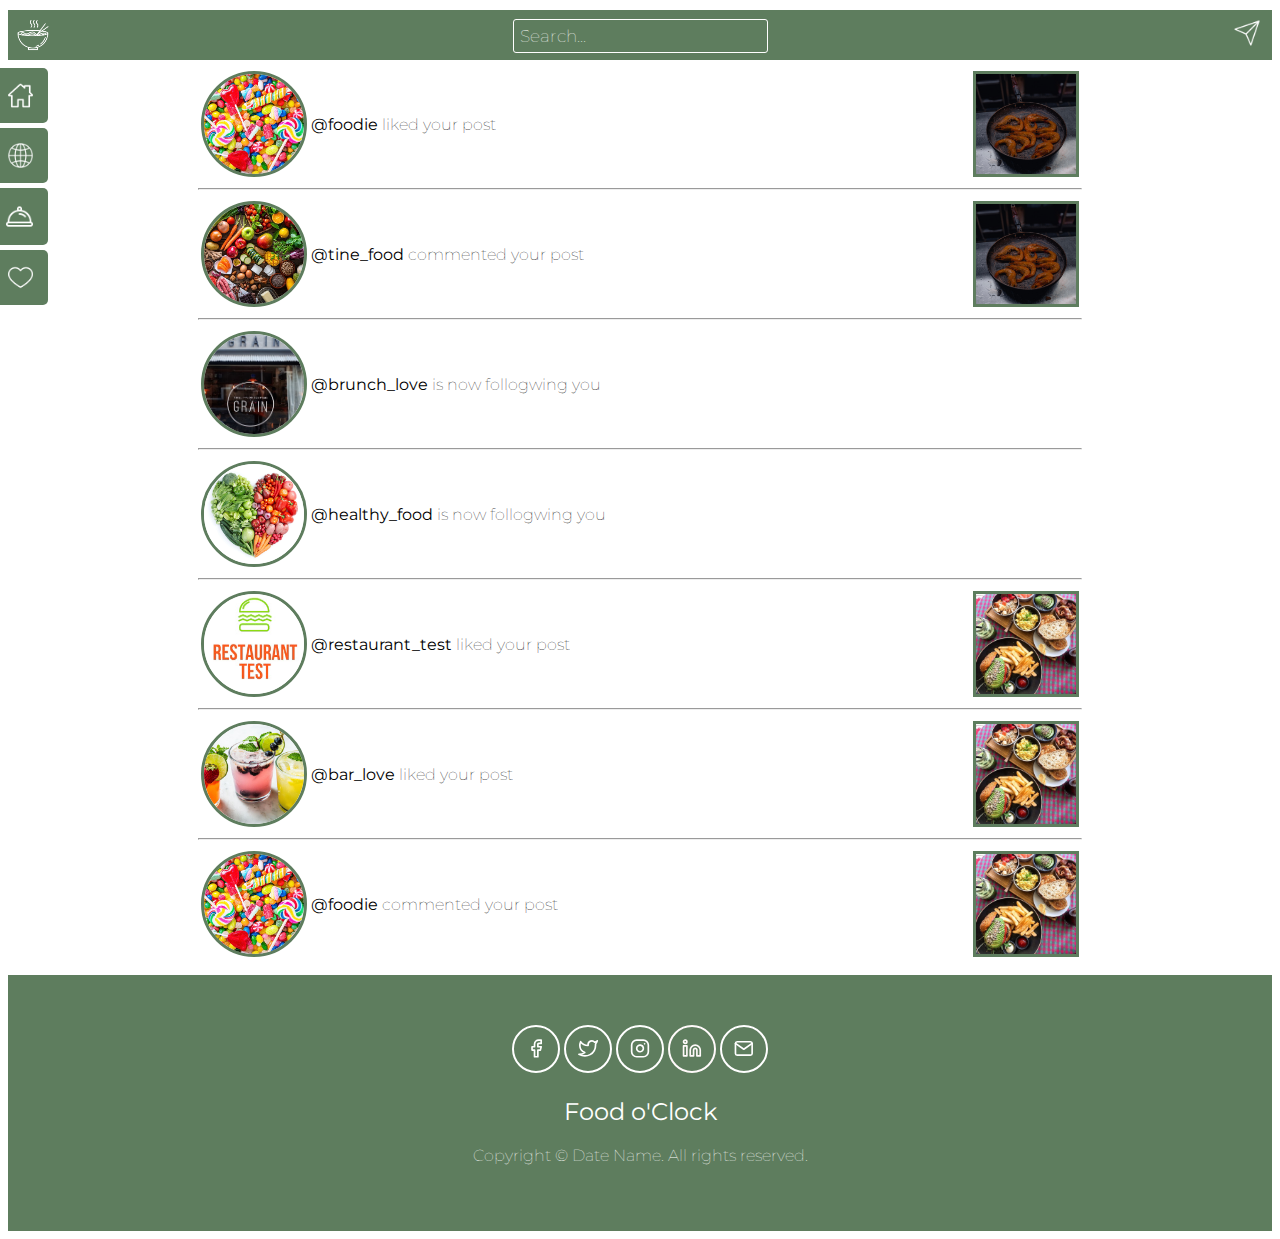
==== commit 9738dd36: "Activities" ====
--- a/activities.html
+++ b/activities.html
@@ -3,6 +3,7 @@
     <head>
         <meta charset="UTF-8">
         <title>Food o'Clock</title>
+        <script src="javascript.js"></script>
         <link rel="stylesheet" type="text/css" href="style_activities.css">
         <style>
             @import url('https://fonts.googleapis.com/css2?family=Montserrat:ital,wght@0,100;0,200;0,300;0,400;0,500;0,600;0,700;0,800;0,900;1,100;1,200;1,300;1,400;1,500;1,600;1,700;1,800;1,900&display=swap');
@@ -10,6 +11,9 @@
     </head>
 
     <body>
+
+<!-- HEADER -->
+
         <header>
             <div class="topNav">
                 <a href="home.html" > <img src="img/logo.png" alt="this is a logo" > </a>
@@ -22,7 +26,9 @@
     
                 <img src="icons/message.png" alt="this is a message" style="float: right; margin-top: -45px;">
             </div>
-          </header>
+        </header>
+
+
 
         <div id="mySidenav" class="sidenav">
             <a href="home.html" id="home">Home <img src="icons/home.png" alt="this is a home icon" style="height: 25px; float: right;"> </a>
@@ -32,20 +38,120 @@
 
         </div>
 
-        <div style="margin-left: 300px">
-            <h1 >
-            Activities Page
-            </h1>
-
-            <p>
-                coming soon...
-            </p>
+        <div class="activities">
+
+<!-- Activitie01 -->
+
+          <table>
+            <tbody>
+              <tr>
+                <td class="profileImg" rowspan="2"> <img class="ProfileImg" src="img/ProfileImg/foodie.jpg" alt="profile image" > </td>
+                <td class="username" > @foodie </td>
+                <td class="activity"> liked your post </td>
+                <td rowspan="2" onclick="content01_on()" > <img class="post" src="img/activities/market.jpeg" alt="profile image" > </td>
+              </tr>
+            </tbody>
+          </table>
+
+          
+
+          <hr>
+
+<!-- Activitie02 -->
+
+          <table>
+            <tbody>
+              <tr>
+                <td class="profileImg" rowspan="2"> <img class="ProfileImg" src="img/ProfileImg/tina_food.jpg" alt="profile image" > </td>
+                <td class="username" > @tine_food </td>
+                <td class="activity"> commented your post </td>
+                <td rowspan="2" onclick="content01_on()" > <img class="post" src="img/activities/market.jpeg" alt="profile image" > </td>
+              </tr>
+            </tbody>
+          </table>
+            
+          <hr>
+
+<!-- Activitie03 -->
+
+          <table>
+            <tbody>
+              <tr>
+                <td class="profileImg" rowspan="2"> <img class="ProfileImg" src="img/ProfileImg/brunch_love.jpg" alt="profile image" > </td>
+                <td class="username" > @brunch_love </td>
+                <td class="activity"> is now follogwing you </td>
+              </tr>
+            </tbody>
+          </table>
+            
+          <hr>
+
+<!-- Activitie04 -->
+
+          <table>
+            <tbody>
+              <tr>
+                <td class="profileImg" rowspan="2"> <img class="ProfileImg" src="img/ProfileImg/healthy_food.jpg" alt="profile image" > </td>
+                <td class="username" > @healthy_food </td>
+                <td class="activity"> is now follogwing you </td>
+              </tr>
+            </tbody>
+          </table>
+            
+          <hr>
+
+<!-- Activitie05 -->
+
+          <table>
+            <tbody>
+              <tr>
+                <td class="profileImg" rowspan="2"> <img class="ProfileImg" src="img/ProfileImg/restaurant_test.jpeg" alt="profile image" > </td>
+                <td class="username" > @restaurant_test </td>
+                <td class="activity"> liked your post </td>
+                <td rowspan="2" id="content02" onclick="content02_on()"> <img class="post" src="img/activities/grain.jpeg" alt="profile image" > </td>
+              </tr>
+            </tbody>
+          </table>
+
+          <hr>
+
+<!-- Activitie06 -->
+
+          <table>
+            <tbody>
+              <tr>
+                <td class="profileImg" rowspan="2"> <img class="ProfileImg" src="img/ProfileImg/bar_love.jpg" alt="profile image" > </td>
+                <td class="username" > @bar_love </td>
+                <td class="activity"> liked your post </td>
+                <td rowspan="2" id="content02" onclick="content02_on()" > <img class="post" src="img/activities/grain.jpeg" alt="profile image" > </td>
+              </tr>
+            </tbody>
+          </table>
+
+          <hr>
+
+ <!-- Activitie06 -->
+
+          <table>
+            <tbody>
+              <tr>
+                <td class="profileImg" rowspan="2"> <img class="ProfileImg" src="img/ProfileImg/foodie.jpg" alt="profile image" > </td>
+                <td class="username" > @foodie </td>
+                <td class="activity"> commented your post </td>
+                <td rowspan="2" id="content02" onclick="content02_on()" > <img class="post" src="img/activities/grain.jpeg" alt="profile image" > </td>
+              </tr>
+            </tbody>
+          </table>
+
+
+
         </div>
         
         
 
        
-        <!-- FOOTER -->
+
+<!-- FOOTER -->
 
         <footer class="footer">
             <!-- Facebook -->
@@ -148,7 +254,175 @@
             </p>
             
           </footer>
+
+<!-- OVERLAYS -->
+
+          <div id="overlay01" >
+            <button id="x" onclick="content01_off()" style="border: none;">
+              <img src="icons/GreenIcons/cross.png" alt="cross icon" height="25">
+            </button>
+
+            <table id="contentText">
+              <tbody>
+                <tr>
+                  <td>
+                    <p>
+                      A really nice fishmarket, where you can buy everything alive and bring it upstairs to a restaurant to get it cooked for you.
+                      The food is extremely fresh, the people and the atmosphere are amazing.
+                      I would definitely recommend this place even though you are not the biggest fish and seafood fan. It’s a very special experience.
+                      Really early there is also the famous auction every day.
+                    </p>
+                  </td>
+                </tr>
+                <tr>
+                  <td>
+                    My Rating:
+                    <img src="img/rate05.png" alt="rate icons" height="15" >
+                  </td>             
+                </tr>
+                <tr>
+                  <td>
+                    <img src="icons/location.png" alt="location icons" width="20" height="20">
+                    Noryangjin Fisheries Wholesale Market 
+                  </td>
+                </tr>
+
+              </tbody>
+              </table>
+
+              <img src="img/market.jpeg" alt="Picure of shrimps" id="contentPic">
+          
+<!-- Interaction Bar -->
+
+              <table id="interactionBar" width="100%" align="center">
+                <tbody>
+                  <tr>
+                    <td align="left" width="25">
+                      <svg xmlns="http://www.w3.org/2000/svg" width="21" height="21" viewBox="0 0 21 21">
+                        <path id="Icon_feather-heart" data-name="Icon feather-heart" d="M20.781,6.265a4.8,4.8,0,0,0-7.444,0L12.323,7.428,11.309,6.265a4.8,4.8,0,0,0-7.444,0,6.677,6.677,0,0,0,0,8.535l1.014,1.163L12.323,24.5l7.444-8.535L20.781,14.8a6.675,6.675,0,0,0,0-8.535Z" transform="translate(-1.823 -3.997)" fill="none" stroke="#5E7D5E" stroke-linecap="round" stroke-linejoin="round" stroke-width="1"/>
+                      </svg>
+                    </td>
+                    <td align="left">
+                      <svg xmlns="http://www.w3.org/2000/svg" width="24" height="21.009" viewBox="0 0 24 21.009">
+                        <path id="Icon_awesome-comment-alt" data-name="Icon awesome-comment-alt" d="M20.125,0H2.875A2.71,2.71,0,0,0,0,2.5V13.749a2.71,2.71,0,0,0,2.875,2.5H7.188V19.53a.549.549,0,0,0,.858.379l5.611-3.66h6.469A2.71,2.71,0,0,0,23,13.749V2.5A2.71,2.71,0,0,0,20.125,0Z" transform="translate(0.5 0.5)" fill="none" stroke="#5E7D5E" stroke-width="1"/>
+                      </svg>                      
+                    </td>
+
+                    <td align="center">
+                      <div align="center" width="75">
+                          <img src="img/rate04.png" alt="rate icons" height="15" >
+                          <a> 256 </a>
+                      </div>
+                    </td>
+                    
+
+                    <td align="right">
+                      <svg xmlns="http://www.w3.org/2000/svg" width="16.103" height="21" viewBox="0 0 16.103 21">
+                        <path id="Icon_feather-bookmark" data-name="Icon feather-bookmark" d="M22.6,24.5l-7.552-5.556L7.5,24.5V6.722A2.191,2.191,0,0,1,9.658,4.5H20.446A2.191,2.191,0,0,1,22.6,6.722Z" transform="translate(-7 -4)" fill="none" stroke="#5E7D5E" stroke-linecap="round" stroke-linejoin="round" stroke-width="1"/>
+                      </svg>                      
+                    </td>
+
+                    <td align="right" width="25">
+                      <svg xmlns="http://www.w3.org/2000/svg" width="21.207" height="21.207" viewBox="0 0 21.207 21.207">
+                        <path id="Pfad_5" data-name="Pfad 5" d="M27.382,3,16.5,14.038" transform="translate(-6.882 -2.293)" fill="none" stroke="#5E7D5E" stroke-linecap="round" stroke-linejoin="round" stroke-width="1"/>
+                        <path id="Pfad_6" data-name="Pfad 6" d="M23,3,16,23l-4-9L3,10Z" transform="translate(-2.5 -2.293)" fill="none" stroke="#5E7D5E" stroke-linecap="round" stroke-linejoin="round" stroke-width="1"/>
+                      </svg>                      
+                      
+                    </td>
+                    
+                  </tr>
+                </tbody>
+                </table>
+
+          </div>
+
+<!-- CONTENT 02 -->
+          
+          <div id="overlay02" >
+            <button id="x" onclick="content02_off()" style="border: none;">
+              <img src="icons/GreenIcons/cross.png" alt="cross icon" height="25">
+            </button>
+
+
+            <table id="contentText">
+              <tbody>
+                <tr>
+                  <td>
+                    <p>
+                      Just like the slogan of the Grain, Tasty and nutritious meal, 
+                      it provides freshly made brunch you can enjoy all day long. 
+                      You can select the items and build the brunch as you desire. 
+                      You can enjoy your customized meal with fresh coffee/juice that wakes you for the day.
+                    </p>
+                  </td>
+                </tr>
+                <tr>
+                  <td>
+                    My Rating:
+                    <img src="img/rate05.png" alt="rate icons" height="15" >
+                  </td>             
+                </tr>
+                <tr>
+                  <td>
+                    <img src="icons/location.png" alt="location icons" width="20" height="20">
+                    GRAIN Seoul 
+                  </td>
+                </tr>
+
+              </tbody>
+            </table>
+
+            <img src="img/grain.png" alt="Picure of shrimps" id="contentPic">
+
+            <!-- Interaction Bar Grain -->
+
+            <table id="interactionBar" width="100%" align="center">
+              <tbody>
+                <tr>
+                  <td align="left" width="25">
+                    <svg onclick="heart" xmlns="http://www.w3.org/2000/svg" width="21" height="21" viewBox="0 0 21 21" id="heart">
+                      <path id="Icon_feather-heart" data-name="Icon feather-heart" d="M20.781,6.265a4.8,4.8,0,0,0-7.444,0L12.323,7.428,11.309,6.265a4.8,4.8,0,0,0-7.444,0,6.677,6.677,0,0,0,0,8.535l1.014,1.163L12.323,24.5l7.444-8.535L20.781,14.8a6.675,6.675,0,0,0,0-8.535Z" transform="translate(-1.823 -3.997)" fill="none" stroke="#5E7D5E" stroke-linecap="round" stroke-linejoin="round" stroke-width="1"/>
+                      
+                      
+                    </svg>
+                    
+                  </td>
+                  <td align="left">                      
+                    <svg xmlns="http://www.w3.org/2000/svg" width="24" height="21.009" viewBox="0 0 24 21.009">
+                        <path id="Icon_awesome-comment-alt" data-name="Icon awesome-comment-alt" d="M20.125,0H2.875A2.71,2.71,0,0,0,0,2.5V13.749a2.71,2.71,0,0,0,2.875,2.5H7.188V19.53a.549.549,0,0,0,.858.379l5.611-3.66h6.469A2.71,2.71,0,0,0,23,13.749V2.5A2.71,2.71,0,0,0,20.125,0Z" transform="translate(0.5 0.5)" fill="none" stroke="#5E7D5E" stroke-width="1"/>
+                    </svg> 
+                                      
+                  </td>
+
+                  <td align="center">
+                    <div align="center" width="75">
+                        <img src="img/rate04.png" alt="rate icons" height="15" >
+                        <a> 334 </a>
+                    </div>
+                  </td>
+                  
+
+                  <td align="right">
+                    <svg xmlns="http://www.w3.org/2000/svg" width="16.103" height="21" viewBox="0 0 16.103 21">
+                      <path id="Icon_feather-bookmark" data-name="Icon feather-bookmark" d="M22.6,24.5l-7.552-5.556L7.5,24.5V6.722A2.191,2.191,0,0,1,9.658,4.5H20.446A2.191,2.191,0,0,1,22.6,6.722Z" transform="translate(-7 -4)" fill="none" stroke="#5E7D5E" stroke-linecap="round" stroke-linejoin="round" stroke-width="1"/>
+                    </svg>                      
+                  </td>
+
+                  <td align="right" width="25">
+                    <svg xmlns="http://www.w3.org/2000/svg" width="21.207" height="21.207" viewBox="0 0 21.207 21.207">
+                      <path id="Pfad_5" data-name="Pfad 5" d="M27.382,3,16.5,14.038" transform="translate(-6.882 -2.293)" fill="none" stroke="#5E7D5E" stroke-linecap="round" stroke-linejoin="round" stroke-width="1"/>
+                      <path id="Pfad_6" data-name="Pfad 6" d="M23,3,16,23l-4-9L3,10Z" transform="translate(-2.5 -2.293)" fill="none" stroke="#5E7D5E" stroke-linecap="round" stroke-linejoin="round" stroke-width="1"/>
+                    </svg>                      
+                    
+                  </td>
+                  
+                </tr>
+              </tbody>
+            </table>
+          </div>
         
+
+
 
     </body>
 </html> --- a/style_activities.css
+++ b/style_activities.css
@@ -101,4 +101,77 @@
 #activities {
 top: 252px;
 background-color: #5E7D5E /* Light Black */
+}
+
+
+
+.activities {
+	width: 70%;
+	margin-top: 10px;
+	margin-left: auto;
+	margin-right: auto;
+}
+
+
+
+.username {
+	font-family: 'Montserrat', sans-serif ;
+	font-weight: 400;
+}
+
+.activity{
+	width: 100%;
+
+}
+
+.ProfileImg {
+	float: left;
+	border-radius: 50%;
+	border: 3px solid #5E7D5E;
+	height: 100px;
+}
+
+.post{
+	border: 3px solid #5E7D5E;
+	height: 100px;
+
+	float: right;
+}
+
+/*
+overlay
+*/
+
+#contentPic {
+	border-bottom-left-radius: 9px;
+	border-bottom-right-radius: 9px;
+	width: 100%;
+	margin-bottom: -4px;
+}
+
+#overlay01 , #overlay02 {
+	position: fixed; /* Sit on top of the page content */
+	display: none; /* Hidden by default */
+	min-height: 50%; 
+	max-height: 85%;
+	border: 2px solid #5E7D5E;
+	border-radius: 10px;
+	top: 70px; 
+	left: 15%;
+	right: 15%;
+	background-color: white; 
+	font-family: 'Montserrat', sans-serif;
+	font-weight: 100;
+	color: #707070;
+	padding: 20px;
+	overflow: scroll;
+  }
+
+  #x {
+    position: relative;
+	border: none;
+    float: right;
+    background: white;
+    top: -10px;
+    right: -10px;
 }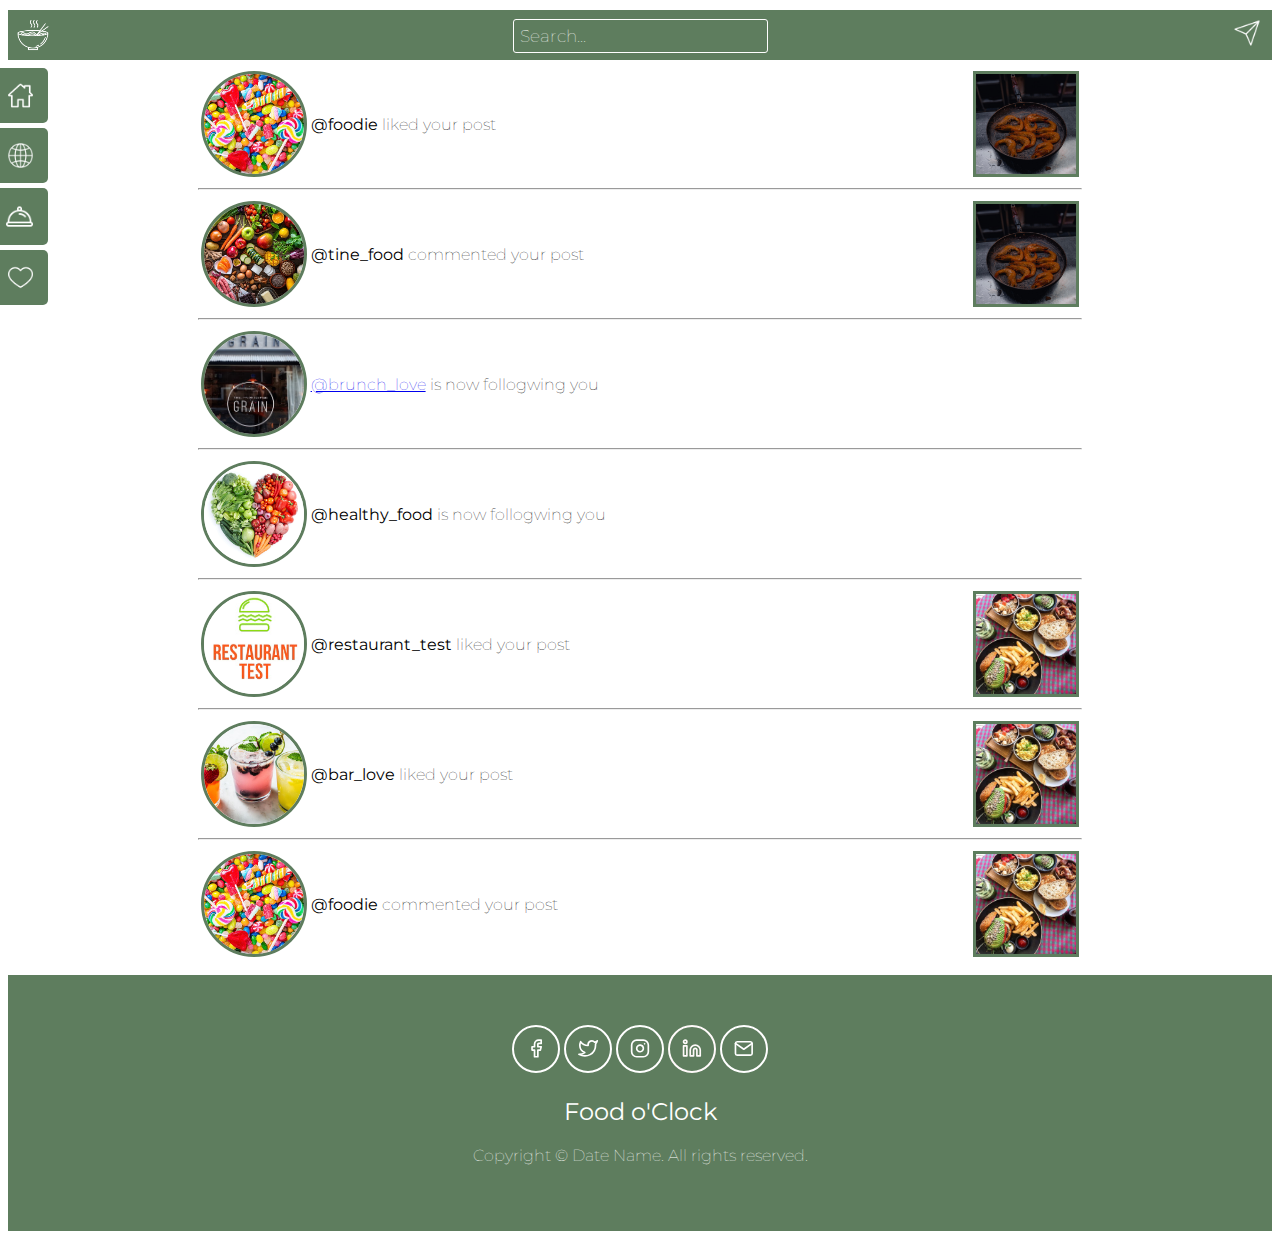
==== commit db5259a0: "brunch_love profile" ====
--- a/activities.html
+++ b/activities.html
@@ -2,7 +2,7 @@
 <html>
     <head>
         <meta charset="UTF-8">
-        <title>Food o'Clock</title>
+        <title>Food o'Clock - Activities </title>
         <script src="javascript.js"></script>
         <link rel="stylesheet" type="text/css" href="style_activities.css">
         <style>
@@ -28,7 +28,7 @@
             </div>
         </header>
 
-
+<!-- Sive Navigation -->
 
         <div id="mySidenav" class="sidenav">
             <a href="home.html" id="home">Home <img src="icons/home.png" alt="this is a home icon" style="height: 25px; float: right;"> </a>
@@ -78,7 +78,11 @@
             <tbody>
               <tr>
                 <td class="profileImg" rowspan="2"> <img class="ProfileImg" src="img/ProfileImg/brunch_love.jpg" alt="profile image" > </td>
-                <td class="username" > @brunch_love </td>
+                <td>
+                  <a class="profileLink" href="brunch_love.html" >
+                    @brunch_love 
+                  </a>
+              </td>
                 <td class="activity"> is now follogwing you </td>
               </tr>
             </tbody>
@@ -142,8 +146,6 @@
               </tr>
             </tbody>
           </table>
-
-
 
         </div>
         
@@ -255,7 +257,10 @@
             
           </footer>
 
-<!-- OVERLAYS -->
+
+
+
+<!-- OVERLAY 01 -->
 
           <div id="overlay01" >
             <button id="x" onclick="content01_off()" style="border: none;">
@@ -282,8 +287,10 @@
                 </tr>
                 <tr>
                   <td>
-                    <img src="icons/location.png" alt="location icons" width="20" height="20">
-                    Noryangjin Fisheries Wholesale Market 
+                    <a href="location.html" >
+                      <img src="icons/location.png" alt="location icons" width="20" height="20">
+                      Noryangjin Fisheries Wholesale Market 
+                    </a> 
                   </td>
                 </tr>
 
